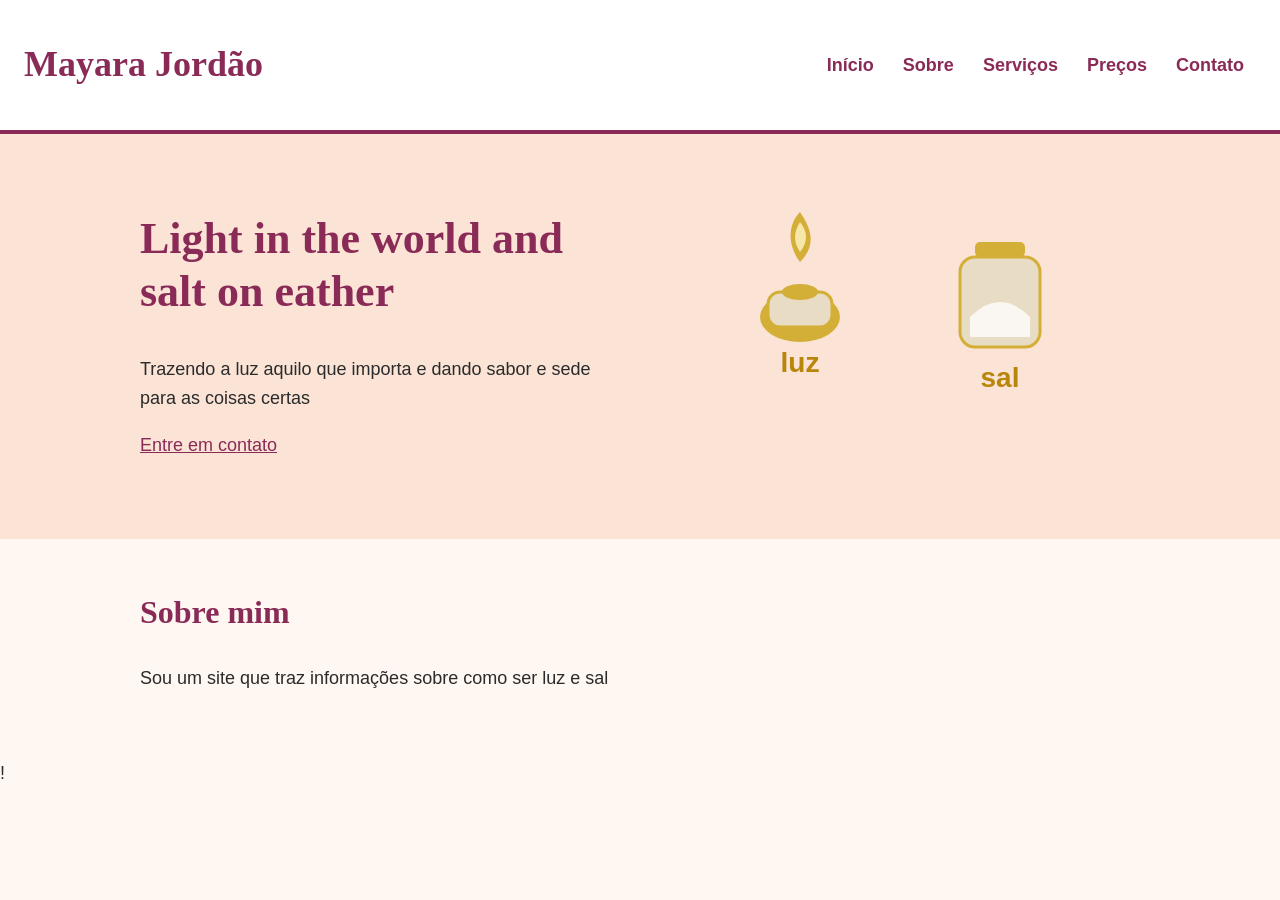
==== Front-end_para_web/Mayara.html @ ac991fa7 "aula 5 atualizada" ====
<!DOCTYPE html>
<html lang="pt-BR">
<head>
    <meta charset="UTF-8">
    <meta name="viewport" content="width=device-width, initial-scale=1.0">
    <title>Document</title>
    <link rel="stylesheet" href="style2.css" >
</head>
<body>
    <header>
        <h1> Mayara Jordão</h1>
        <nav> 
            <a href="#inicio"> Início</a>
            <a href="#sobre">Sobre</a>
            <a href="servicos">Serviços</a>
            <a href="precos">Preços</a>
            <a href="contato"> Contato</a>
        </nav>
    </header>
    <main>
        <section id="inicio" class="banner">
            <div class="conteudo">
                <div class="banner-texto">
                    <h1>Light in the world and salt on eather</h1>
                    <p>Trazendo a luz aquilo que importa e dando sabor e sede para as coisas certas </p>
                    <a class="botao" href="#contato">Entre em contato</a>
                </div>
                <div class="banner-imagens">
                    <img src="/Front-end_para_web/assets/luzesal.svg" alt="lamparina, uma luz e um pote de sal"> 
                </div>
            </div>
        </section>
        <section id="sobre">
            <div class="conteudo">
                <h2>Sobre mim</h2>
                <p>
                    Sou um site que traz informações sobre como ser luz e sal
                </p>
            </div>
        </section>
    </main>
    
</body>
</html>
!
---- Front-end_para_web/style2.css ----
/* ---------- AULA 5: tags (cores e fonte da página) ---------- */
        body {
            margin: 0;
            font-family: Arial, Helvetica, sans-serif;
            font-size: 18px;
            line-height: 1.6;
            color: #2b2b2b;
            background-color: #fff7f2;
        }

        h1, h2, h3, .logo {
            font-family: Georgia, "Times New Roman", serif;
            color: #8a2b57;
        }

        h2 {
            font-size: 32px;
            margin-top: 0;
        }

        a {
            color: #8a2b57;
        }

        img {
            max-width: 100%;   /* a imagem nunca passa da largura da tela */
            height: auto;
        }

        section {
            padding: 48px 24px;
        }

        /* guarda o conteúdo num bloco centralizado */
        .conteudo {
            max-width: 1000px;
            margin: 0 auto;
        }

        /* ---------- AULA 5: classes do topo e do banner ---------- */
        header {
            background-color: #ffffff;
            border-bottom: 4px solid #8a2b57;
            padding: 12px 24px;
            display: flex;
            flex-wrap: wrap;
            justify-content: space-between;
            align-items: center;
            gap: 8px;
        }

        .logo {
            font-size: 28px;
            font-weight: bold;
            margin: 0;
        }

        nav a {
            display: inline-block;
            padding: 8px 12px;
            text-decoration: none;
            font-weight: bold;
        }

        nav a:hover {
            background-color: #8a2b57;
            color: #ffffff;
        }

        .banner {
            background-color: #fbe3d6;
        }

        .banner .conteudo {
            display: flex;
            flex-wrap: wrap;
            align-items: center;
            gap: 32px;
        }

        .banner-texto {
            flex: 1 1 320px;
        }

        .banner-imagem {
            flex: 1 1 320px;
        }

        .banner h1 {
            font-size: 44px;
            line-height: 1.2;
            margin-top: 0;
        }
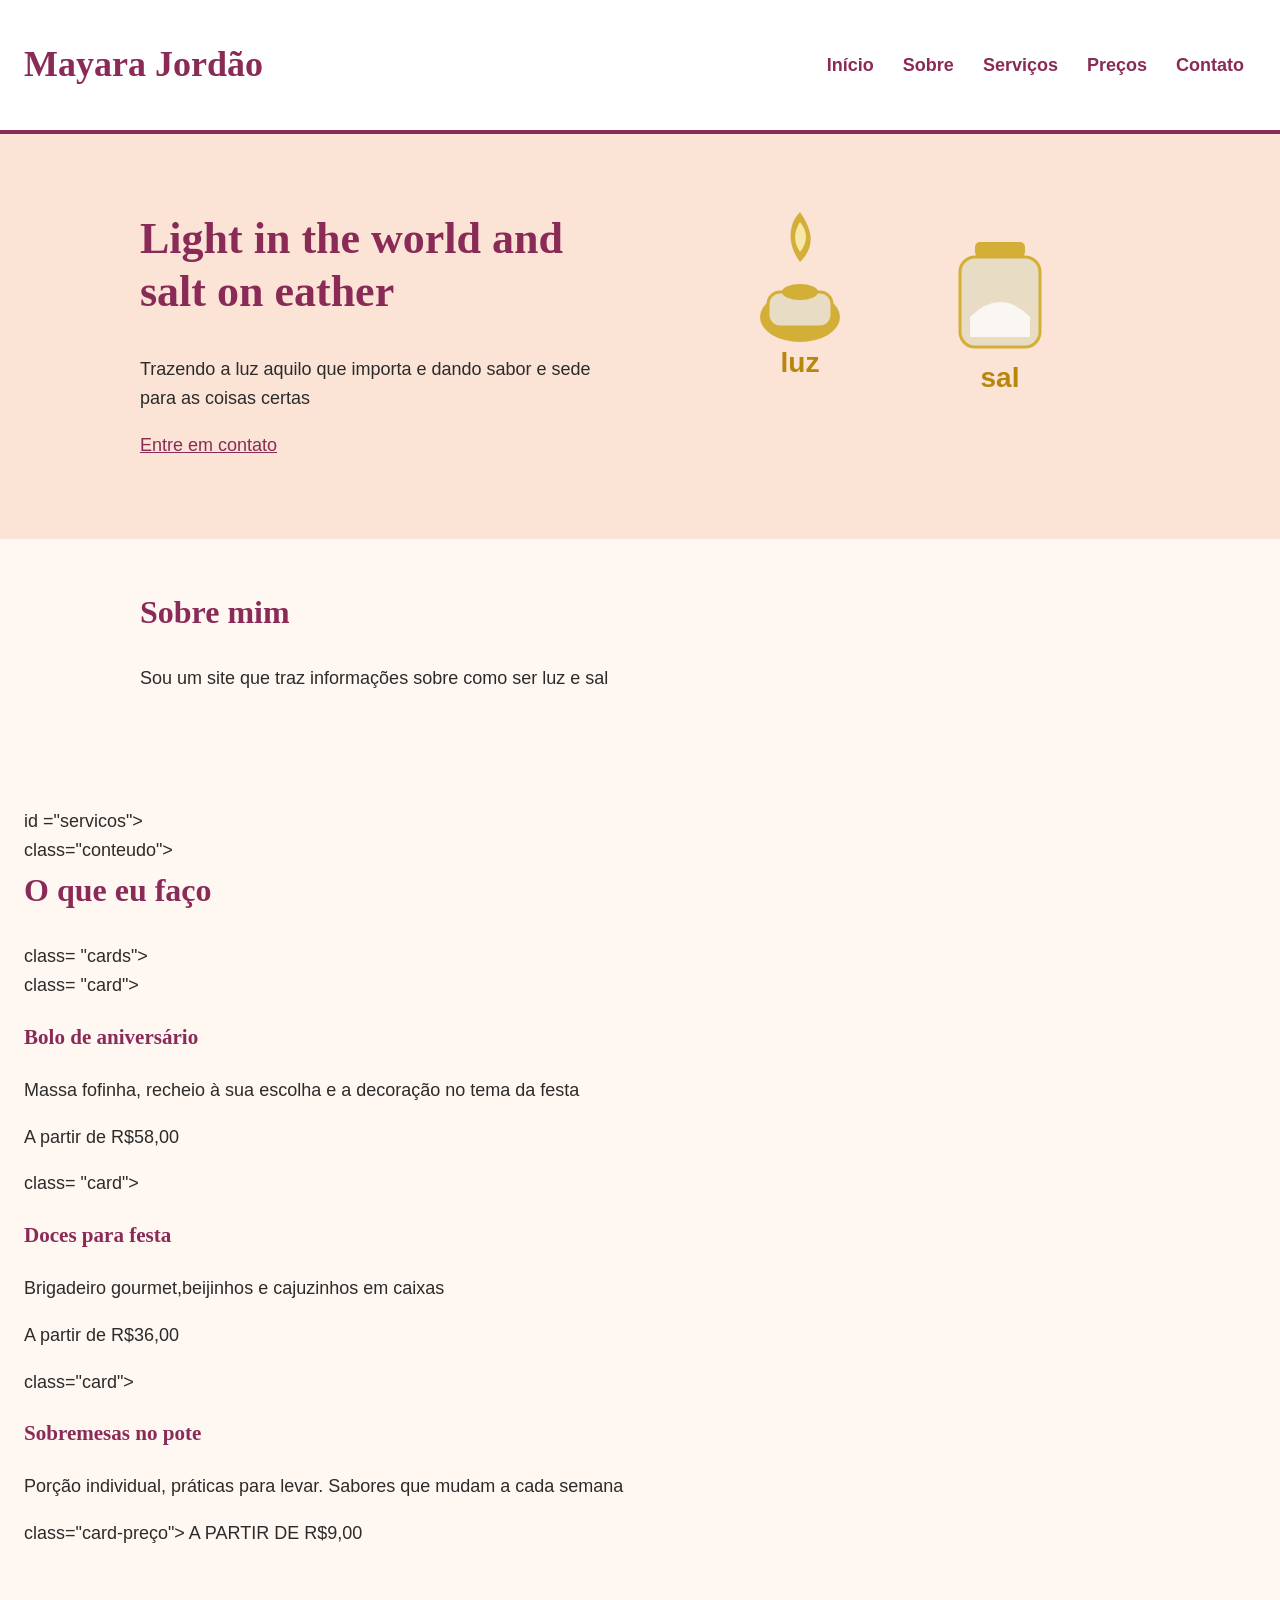
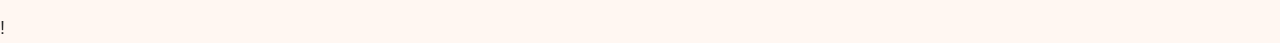
==== commit 06245592: "feat:implementação de serviços/aula 6" ====
--- a/Front-end_para_web/Mayara.html
+++ b/Front-end_para_web/Mayara.html
@@ -38,6 +38,28 @@
                 </p>
             </div>
         </section>
+        <section> id ="servicos">
+            <div> class="conteudo">
+                <h2> O que eu faço</h2>
+                <div> class= "cards">
+                    <article> class= "card">
+                        <h3> Bolo de aniversário</h3>
+                        <p> Massa fofinha, recheio à sua escolha e a decoração no tema da festa</p>
+                        <p class="card-preço"> A partir de R$58,00</p>
+                    </article>
+                    <article> class= "card">
+                        <h3>Doces para festa</h3>
+                        <p>Brigadeiro gourmet,beijinhos e cajuzinhos em caixas</p>
+                        <p class="card-preço"> A partir de R$36,00</p>
+                    </article>
+                    <article> class="card">
+                        <h3> Sobremesas no pote</h3>
+                        <p>Porção individual, práticas para levar. Sabores que mudam a cada semana </p>
+                        <p> class="card-preço"> A PARTIR DE R$9,00</p>
+                    </article>
+                </div>
+            </div>
+        </section>
     </main>
     
 </body>
